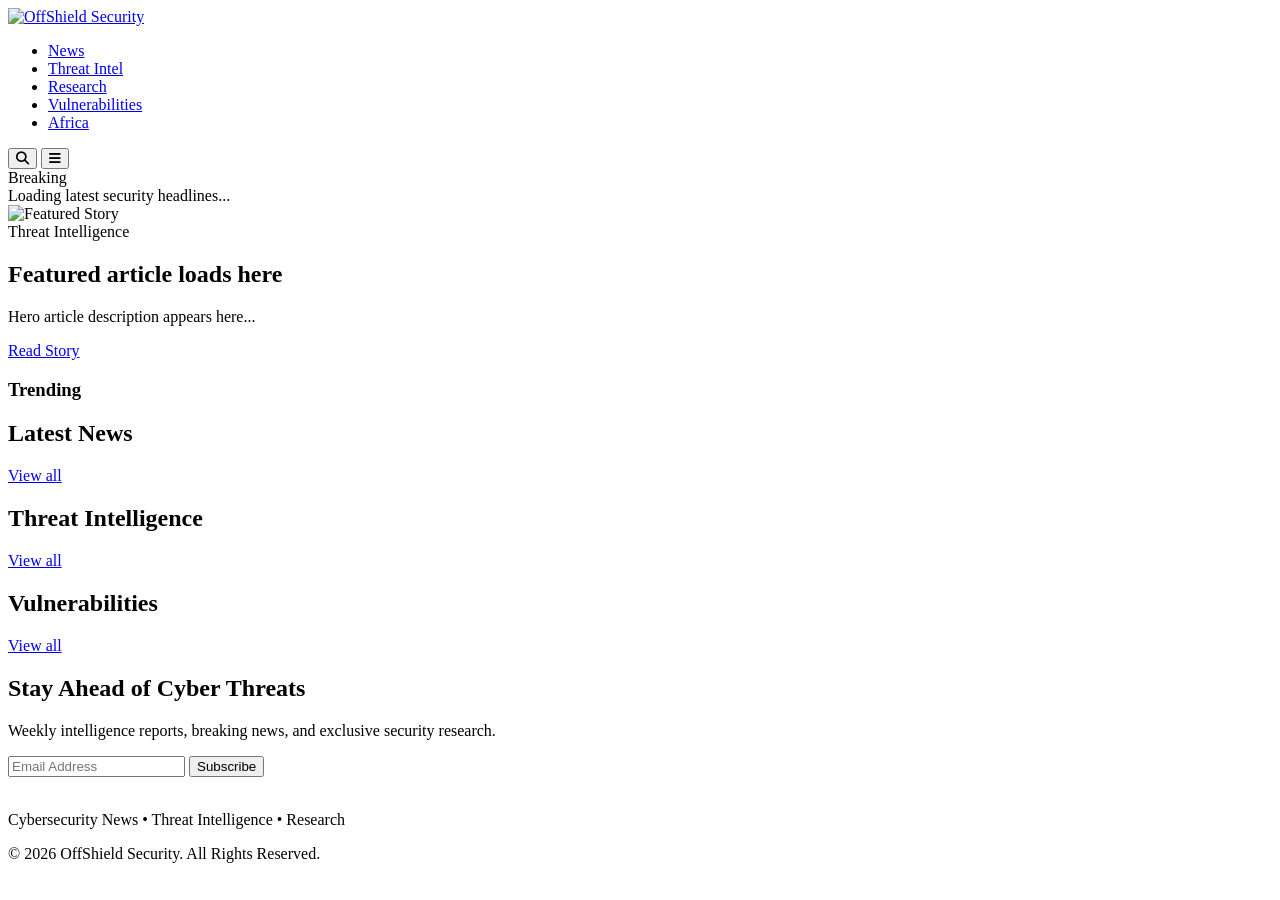
==== index.html @ 5a834fde "Create index.html" ====
<!DOCTYPE html>
<html lang="en">
<head>
    <meta charset="UTF-8">
    <meta name="viewport" content="width=device-width, initial-scale=1.0">

    <title>OffShield Security News</title>

    <meta name="description" content="Latest cybersecurity news, threat intelligence, vulnerabilities, malware analysis and research from OffShield Security.">

    <link rel="icon" href="favicon.ico">

    <!-- CSS -->
    <link rel="stylesheet" href="css/variables.css">
    <link rel="stylesheet" href="css/style.css">
    <link rel="stylesheet" href="css/responsive.css">

    <!-- Google Font -->
    <link rel="preconnect" href="https://fonts.googleapis.com">
    <link rel="preconnect" href="https://fonts.gstatic.com" crossorigin>

    <link href="https://fonts.googleapis.com/css2?family=Inter:wght@300;400;500;600;700;800&display=swap" rel="stylesheet">

    <!-- Font Awesome -->
    <link
        rel="stylesheet"
        href="https://cdnjs.cloudflare.com/ajax/libs/font-awesome/6.7.2/css/all.min.css"
    >
</head>

<body>

    <!-- ================= HEADER ================= -->

    <header>

        <div class="container nav">

            <div class="logo">

                <a href="index.html">
                    <img src="assets/logo/offshield-logo.png" alt="OffShield Security">
                </a>

            </div>

            <nav>

                <ul>

                    <li><a href="#">News</a></li>

                    <li><a href="#">Threat Intel</a></li>

                    <li><a href="#">Research</a></li>

                    <li><a href="#">Vulnerabilities</a></li>

                    <li><a href="#">Africa</a></li>

                </ul>

            </nav>

            <div class="nav-actions">

                <button class="search-btn">

                    <i class="fa-solid fa-magnifying-glass"></i>

                </button>

                <button class="menu-btn">

                    <i class="fa-solid fa-bars"></i>

                </button>

            </div>

        </div>

    </header>

    <!-- ================= BREAKING NEWS ================= -->

    <section class="breaking">

        <div class="container">

            <span class="breaking-label">
                Breaking
            </span>

            <div class="ticker">

                <span id="tickerText">

                    Loading latest security headlines...

                </span>

            </div>

        </div>

    </section>

    <!-- ================= HERO ================= -->

    <section class="hero">

        <div class="container hero-grid">

            <div class="hero-main">

                <img
                    src="assets/images/hero.jpg"
                    alt="Featured Story"
                >

                <div class="hero-content">

                    <span class="category">

                        Threat Intelligence

                    </span>

                    <h1>

                        Featured article loads here

                    </h1>

                    <p>

                        Hero article description appears here...

                    </p>

                    <a href="#" class="read-btn">

                        Read Story

                    </a>

                </div>

            </div>

            <aside class="hero-sidebar">

                <h3>Trending</h3>

                <div id="trendingStories"></div>

            </aside>

        </div>

    </section>

    <!-- ================= LATEST NEWS ================= -->

    <section class="section">

        <div class="container">

            <div class="section-title">

                <h2>Latest News</h2>

                <a href="#">View all</a>

            </div>

            <div
                class="news-grid"
                id="latestNews"
            ></div>

        </div>

    </section>

    <!-- ================= THREAT INTEL ================= -->

    <section class="section">

        <div class="container">

            <div class="section-title">

                <h2>Threat Intelligence</h2>

                <a href="#">View all</a>

            </div>

            <div
                class="news-grid"
                id="threatIntel"
            ></div>

        </div>

    </section>

    <!-- ================= VULNERABILITIES ================= -->

    <section class="section">

        <div class="container">

            <div class="section-title">

                <h2>Vulnerabilities</h2>

                <a href="#">View all</a>

            </div>

            <div
                class="news-grid"
                id="vulnerabilityNews"
            ></div>

        </div>

    </section>

    <!-- ================= NEWSLETTER ================= -->

    <section class="newsletter">

        <div class="container">

            <h2>

                Stay Ahead of Cyber Threats

            </h2>

            <p>

                Weekly intelligence reports, breaking news, and exclusive security research.

            </p>

            <form id="newsletterForm">

                <input
                    type="email"
                    placeholder="Email Address"
                    required
                >

                <button>

                    Subscribe

                </button>

            </form>

        </div>

    </section>

    <!-- ================= FOOTER ================= -->

    <footer>

        <div class="container">

            <div class="footer-top">

                <img
                    src="assets/logo/offshield-logo-white.png"
                    alt=""
                >

                <p>

                    Cybersecurity News • Threat Intelligence • Research

                </p>

            </div>

            <div class="footer-bottom">

                © 2026 OffShield Security. All Rights Reserved.

            </div>

        </div>

    </footer>

    <!-- JavaScript -->

    <script src="data/articles.json"></script>
    <script src="js/articles.js"></script>
    <script src="js/search.js"></script>
    <script src="js/newsletter.js"></script>
    <script src="js/app.js"></script>

</body>
</html>
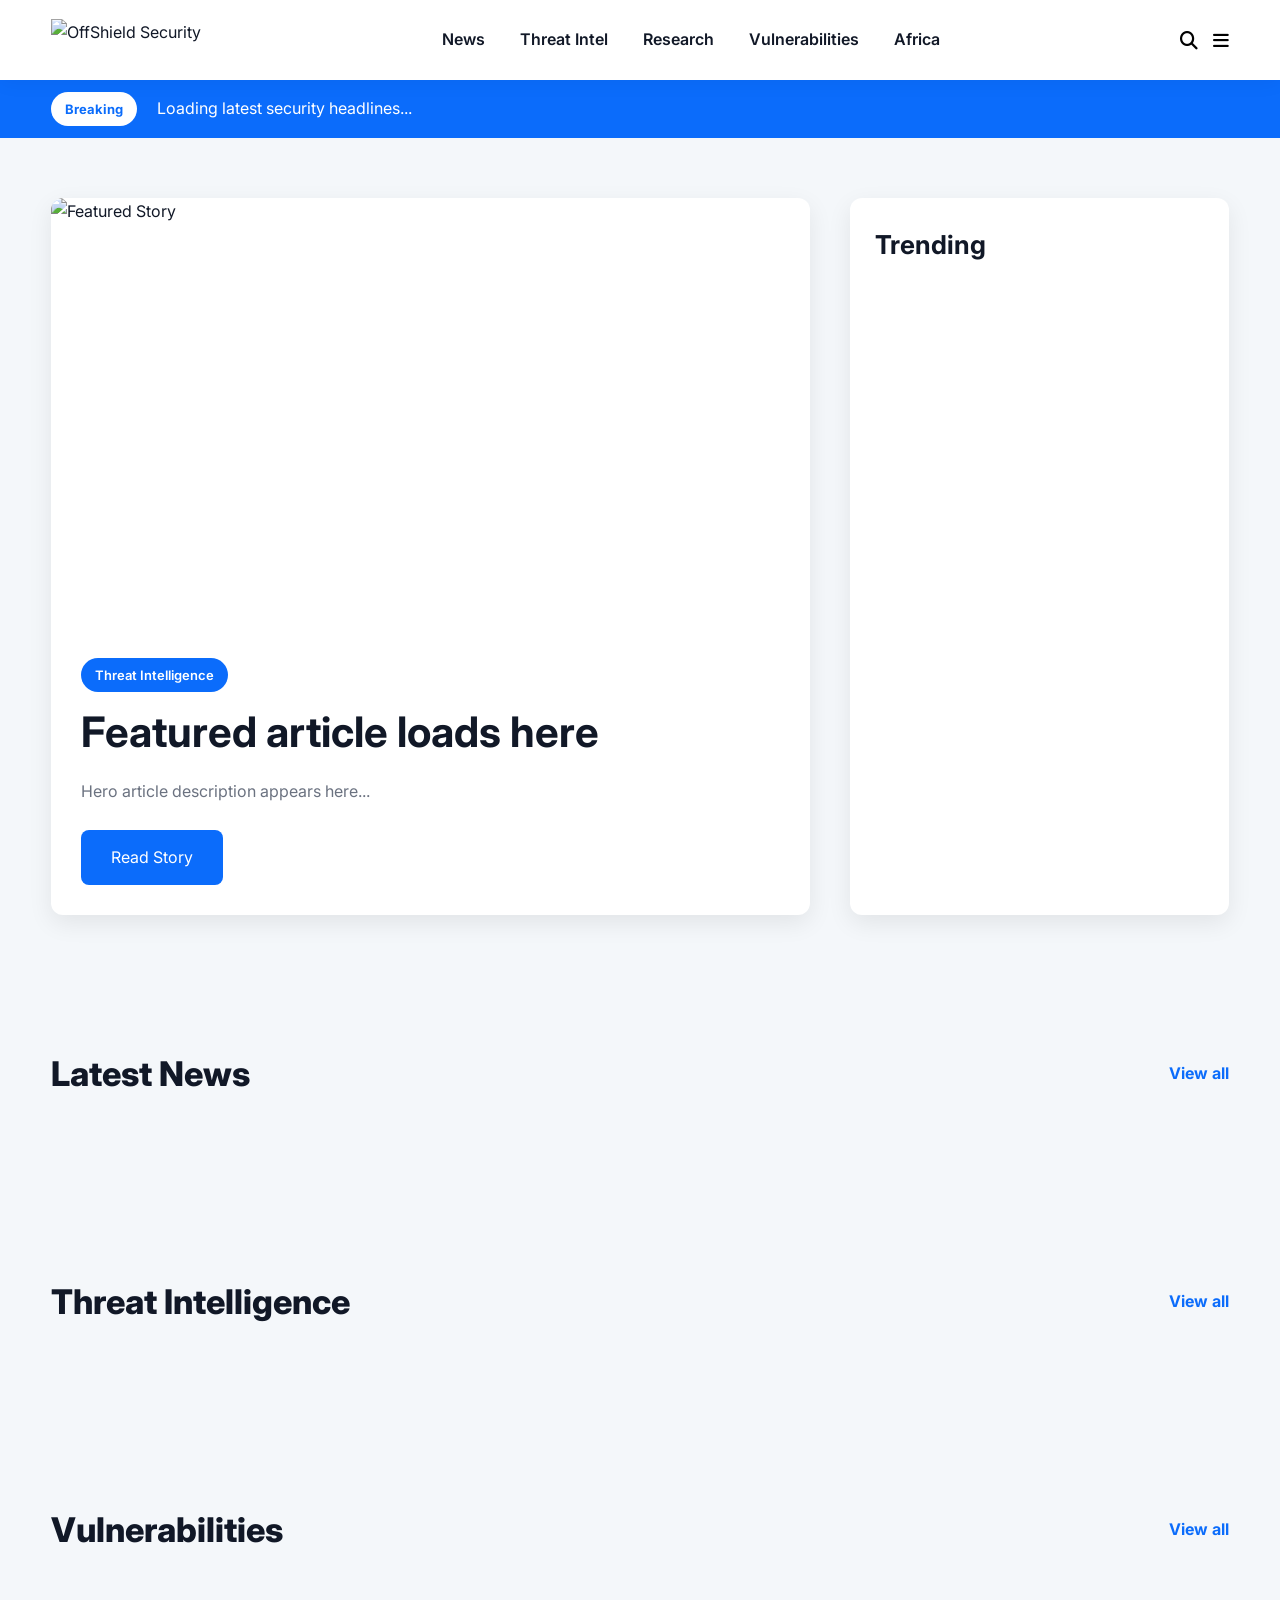
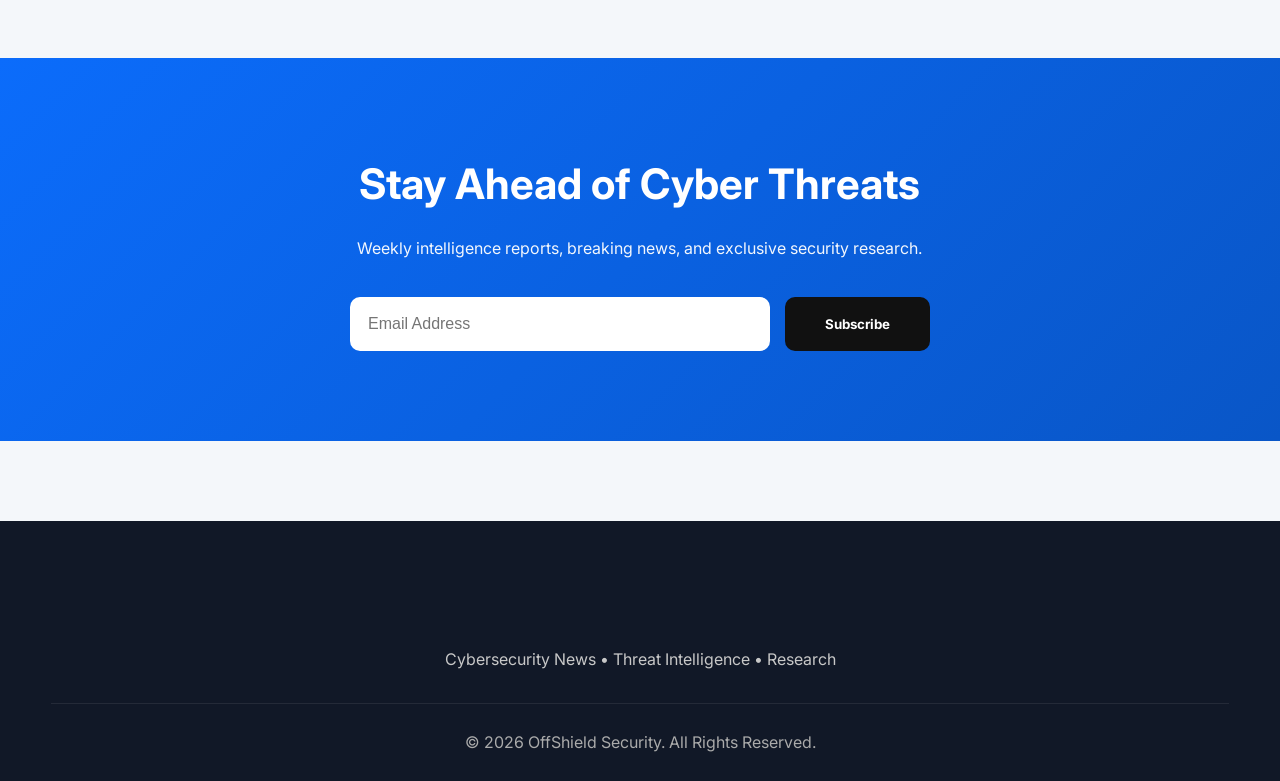
==== commit d2952f0a: "Update index.html" ====
--- a/index.html
+++ b/index.html
@@ -11,9 +11,9 @@
     <link rel="icon" href="favicon.ico">
 
     <!-- CSS -->
-    <link rel="stylesheet" href="css/variables.css">
-    <link rel="stylesheet" href="css/style.css">
-    <link rel="stylesheet" href="css/responsive.css">
+    <link rel="stylesheet" href="variables.css">
+    <link rel="stylesheet" href="style.css">
+    <link rel="stylesheet" href="responsive.css">
 
     <!-- Google Font -->
     <link rel="preconnect" href="https://fonts.googleapis.com">
--- a/style.css
+++ b/style.css
@@ -0,0 +1,797 @@
+/* =====================================================
+   OFFSHIELD SECURITY NEWS
+   Main Stylesheet
+   Version: 1.0
+====================================================== */
+
+/* ==============================
+   GOOGLE FONT
+============================== */
+
+@import url('https://fonts.googleapis.com/css2?family=Inter:wght@300;400;500;600;700;800;900&display=swap');
+
+/* ==============================
+   ROOT VARIABLES
+============================== */
+
+:root{
+
+    /* Brand Colours
+       Change these later to match OffShield exactly */
+
+    --primary:#0B6CFB;
+    --primary-dark:#0956C7;
+    --secondary:#00AEEF;
+
+    --success:#00C853;
+    --danger:#E53935;
+    --warning:#F9A825;
+
+    --black:#111827;
+    --dark:#1F2937;
+    --gray:#6B7280;
+    --light:#F4F7FA;
+    --white:#FFFFFF;
+
+    --border:#E5E7EB;
+
+    --radius:12px;
+
+    --shadow:0 8px 25px rgba(0,0,0,.08);
+
+    --transition:.3s ease;
+
+}
+
+/* ==============================
+   RESET
+============================== */
+
+*{
+    margin:0;
+    padding:0;
+    box-sizing:border-box;
+}
+
+html{
+
+    scroll-behavior:smooth;
+
+}
+
+body{
+
+    font-family:'Inter',sans-serif;
+
+    background:var(--light);
+
+    color:var(--black);
+
+    line-height:1.7;
+
+}
+
+img{
+
+    width:100%;
+
+    display:block;
+
+}
+
+a{
+
+    text-decoration:none;
+
+    color:inherit;
+
+}
+
+ul{
+
+    list-style:none;
+
+}
+
+button{
+
+    cursor:pointer;
+
+    font-family:inherit;
+
+}
+
+.container{
+
+    width:min(1280px,92%);
+
+    margin:auto;
+
+}
+
+/* ==============================
+   HEADER
+============================== */
+
+header{
+
+    position:sticky;
+
+    top:0;
+
+    z-index:999;
+
+    background:white;
+
+    box-shadow:0 2px 20px rgba(0,0,0,.05);
+
+}
+
+.nav{
+
+    display:flex;
+
+    justify-content:space-between;
+
+    align-items:center;
+
+    height:80px;
+
+}
+
+.logo img{
+
+    height:42px;
+
+    width:auto;
+
+}
+
+nav ul{
+
+    display:flex;
+
+    gap:35px;
+
+}
+
+nav a{
+
+    font-weight:600;
+
+    transition:.3s;
+
+}
+
+nav a:hover{
+
+    color:var(--primary);
+
+}
+
+.nav-actions{
+
+    display:flex;
+
+    gap:15px;
+
+}
+
+.nav-actions button{
+
+    border:none;
+
+    background:none;
+
+    font-size:18px;
+
+}
+
+/* ==============================
+   BREAKING NEWS
+============================== */
+
+.breaking{
+
+    background:var(--primary);
+
+    color:white;
+
+    padding:12px 0;
+
+}
+
+.breaking .container{
+
+    display:flex;
+
+    align-items:center;
+
+    gap:20px;
+
+}
+
+.breaking-label{
+
+    background:#fff;
+
+    color:var(--primary);
+
+    padding:6px 14px;
+
+    border-radius:50px;
+
+    font-size:13px;
+
+    font-weight:700;
+
+}
+
+.ticker{
+
+    overflow:hidden;
+
+    white-space:nowrap;
+
+}
+
+#tickerText{
+
+    display:inline-block;
+
+    animation:ticker 25s linear infinite;
+
+}
+
+@keyframes ticker{
+
+    from{
+
+        transform:translateX(100%);
+
+    }
+
+    to{
+
+        transform:translateX(-100%);
+
+    }
+
+}
+
+/* ==============================
+   HERO
+============================== */
+
+.hero{
+
+    padding:60px 0;
+
+}
+
+.hero-grid{
+
+    display:grid;
+
+    grid-template-columns:2fr 1fr;
+
+    gap:40px;
+
+}
+
+.hero-main{
+
+    background:white;
+
+    border-radius:var(--radius);
+
+    overflow:hidden;
+
+    box-shadow:var(--shadow);
+
+}
+
+.hero-main img{
+
+    height:430px;
+
+    object-fit:cover;
+
+}
+
+.hero-content{
+
+    padding:30px;
+
+}
+
+.category{
+
+    display:inline-block;
+
+    background:var(--primary);
+
+    color:white;
+
+    padding:6px 14px;
+
+    border-radius:40px;
+
+    font-size:13px;
+
+    font-weight:600;
+
+    margin-bottom:15px;
+
+}
+
+.hero-content h1{
+
+    font-size:42px;
+
+    line-height:1.2;
+
+    margin-bottom:20px;
+
+}
+
+.hero-content p{
+
+    color:var(--gray);
+
+    margin-bottom:25px;
+
+}
+
+.read-btn{
+
+    display:inline-block;
+
+    background:var(--primary);
+
+    color:white;
+
+    padding:14px 30px;
+
+    border-radius:8px;
+
+    transition:.3s;
+
+}
+
+.read-btn:hover{
+
+    background:var(--primary-dark);
+
+}
+
+.hero-sidebar{
+
+    background:white;
+
+    padding:25px;
+
+    border-radius:var(--radius);
+
+    box-shadow:var(--shadow);
+
+}
+
+
+
+/* =====================================================
+   NEWS CARDS
+===================================================== */
+
+.news-grid{
+    display:grid;
+    grid-template-columns:repeat(auto-fit,minmax(320px,1fr));
+    gap:30px;
+    margin-top:30px;
+}
+
+.news-card{
+
+    background:#fff;
+
+    border-radius:16px;
+
+    overflow:hidden;
+
+    transition:.35s ease;
+
+    box-shadow:0 8px 24px rgba(0,0,0,.05);
+
+    border:1px solid #ECECEC;
+
+}
+
+.news-card:hover{
+
+    transform:translateY(-8px);
+
+    box-shadow:0 18px 40px rgba(0,0,0,.12);
+
+}
+
+.news-card img{
+
+    width:100%;
+
+    height:220px;
+
+    object-fit:cover;
+
+    transition:.4s ease;
+
+}
+
+.news-card:hover img{
+
+    transform:scale(1.05);
+
+}
+
+.card-content{
+
+    padding:24px;
+
+}
+
+.card-content h3{
+
+    font-size:24px;
+
+    line-height:1.35;
+
+    margin:15px 0;
+
+    transition:.3s;
+
+}
+
+.card-content h3:hover{
+
+    color:var(--primary);
+
+}
+
+.card-content p{
+
+    color:#666;
+
+    font-size:15px;
+
+    margin-bottom:18px;
+
+}
+
+.meta{
+
+    display:flex;
+
+    justify-content:space-between;
+
+    align-items:center;
+
+    color:#777;
+
+    font-size:14px;
+
+    border-top:1px solid #eee;
+
+    padding-top:18px;
+
+}
+
+/* =====================================================
+   SECTION TITLES
+===================================================== */
+
+.section{
+
+    padding:70px 0;
+
+}
+
+.section-title{
+
+    display:flex;
+
+    justify-content:space-between;
+
+    align-items:center;
+
+    margin-bottom:20px;
+
+}
+
+.section-title h2{
+
+    font-size:34px;
+
+    font-weight:800;
+
+}
+
+.section-title a{
+
+    color:var(--primary);
+
+    font-weight:700;
+
+}
+
+.section-title a:hover{
+
+    text-decoration:underline;
+
+}
+
+/* =====================================================
+   TRENDING SIDEBAR
+===================================================== */
+
+.hero-sidebar h3{
+
+    margin-bottom:25px;
+
+    font-size:26px;
+
+}
+
+.trend-item{
+
+    padding:18px 0;
+
+    border-bottom:1px solid #ECECEC;
+
+}
+
+.trend-item:last-child{
+
+    border-bottom:none;
+
+}
+
+.trend-item span{
+
+    display:inline-block;
+
+    background:#eef5ff;
+
+    color:var(--primary);
+
+    font-size:12px;
+
+    font-weight:700;
+
+    padding:6px 12px;
+
+    border-radius:999px;
+
+    margin-bottom:10px;
+
+}
+
+.trend-item a{
+
+    display:block;
+
+    font-weight:700;
+
+    line-height:1.5;
+
+    transition:.3s;
+
+}
+
+.trend-item a:hover{
+
+    color:var(--primary);
+
+}
+
+/* =====================================================
+   NEWSLETTER
+===================================================== */
+
+.newsletter{
+
+    background:linear-gradient(135deg,var(--primary),var(--primary-dark));
+
+    color:#fff;
+
+    text-align:center;
+
+    padding:90px 20px;
+
+}
+
+.newsletter h2{
+
+    font-size:42px;
+
+    margin-bottom:15px;
+
+}
+
+.newsletter p{
+
+    max-width:700px;
+
+    margin:0 auto 35px;
+
+    opacity:.95;
+
+}
+
+.newsletter form{
+
+    display:flex;
+
+    justify-content:center;
+
+    gap:15px;
+
+    flex-wrap:wrap;
+
+}
+
+.newsletter input{
+
+    width:420px;
+
+    max-width:100%;
+
+    padding:18px;
+
+    border:none;
+
+    border-radius:10px;
+
+    font-size:16px;
+
+}
+
+.newsletter button{
+
+    padding:18px 40px;
+
+    background:#111;
+
+    color:#fff;
+
+    border:none;
+
+    border-radius:10px;
+
+    font-weight:700;
+
+    transition:.3s;
+
+}
+
+.newsletter button:hover{
+
+    background:#000;
+
+}
+
+/* =====================================================
+   FOOTER
+===================================================== */
+
+footer{
+
+    background:#111827;
+
+    color:#fff;
+
+    margin-top:80px;
+
+}
+
+.footer-top{
+
+    padding:60px 0 30px;
+
+    text-align:center;
+
+}
+
+.footer-top img{
+
+    height:45px;
+
+    width:auto;
+
+    margin:auto;
+
+}
+
+.footer-top p{
+
+    margin-top:20px;
+
+    color:#c8c8c8;
+
+}
+
+.footer-bottom{
+
+    text-align:center;
+
+    border-top:1px solid rgba(255,255,255,.08);
+
+    padding:25px;
+
+    color:#aaa;
+
+}
+
+/* =====================================================
+   RESPONSIVE
+===================================================== */
+
+@media(max-width:1000px){
+
+.hero-grid{
+
+grid-template-columns:1fr;
+
+}
+
+nav{
+
+display:none;
+
+}
+
+.hero-content h1{
+
+font-size:32px;
+
+}
+
+.newsletter h2{
+
+font-size:32px;
+
+}
+
+}
+
+@media(max-width:768px){
+
+.news-grid{
+
+grid-template-columns:1fr;
+
+}
+
+.hero-main img{
+
+height:250px;
+
+}
+
+.section-title h2{
+
+font-size:28px;
+
+}
+
+.newsletter input{
+
+width:100%;
+
+}
+
+.newsletter button{
+
+width:100%;
+
+}
+
+}
